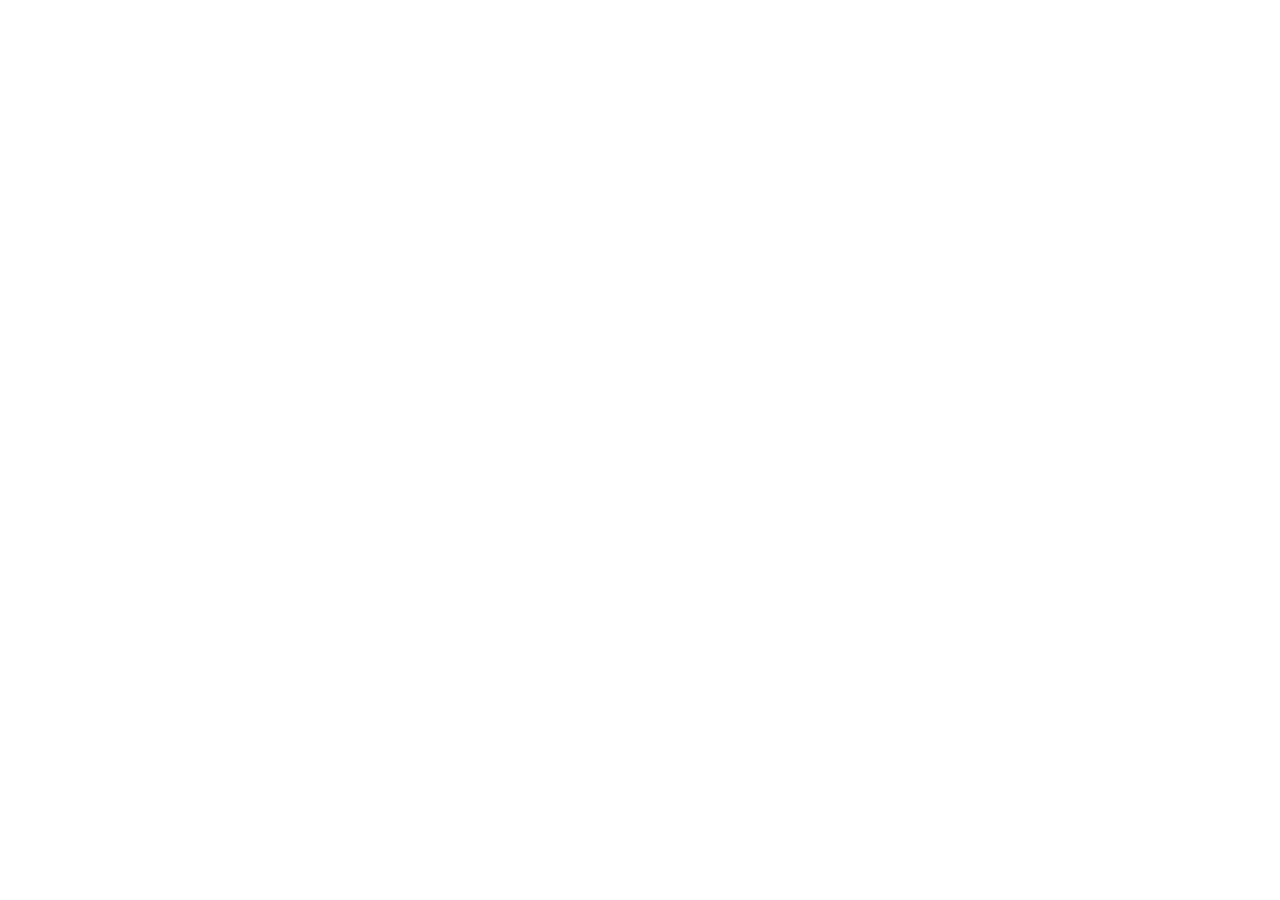
==== frontend/index.html @ d3bab78b "Add initial HTML structure for StudyDen" ====
<!DOCTYPE html>
<html lang="en">
<head>
    <meta charset="UTF-8">
    <meta name="viewport" content="width=device-width, initial-scale=1.0">
    <title>StudyDen — Your Focused Study Space</title>
    <link rel="preconnect" href="https://fonts.googleapis.com">
    <link rel="preconnect" href="https://fonts.gstatic.com" crossorigin>
    <link href="https://fonts.googleapis.com/css2?family=Plus+Jakarta+Sans:wght@400;500;600;700;800&display=swap" rel="stylesheet">
    <link rel="stylesheet" href="style.css">
</head>
<body>

    <div class="orb orb-1"></div>
    <div class="orb orb-2"></div>

    <main id="app-card">
        <div id="dynamic-content">
            </div>
    </main>

    <script src="app.js"></script>
</body>
</html>
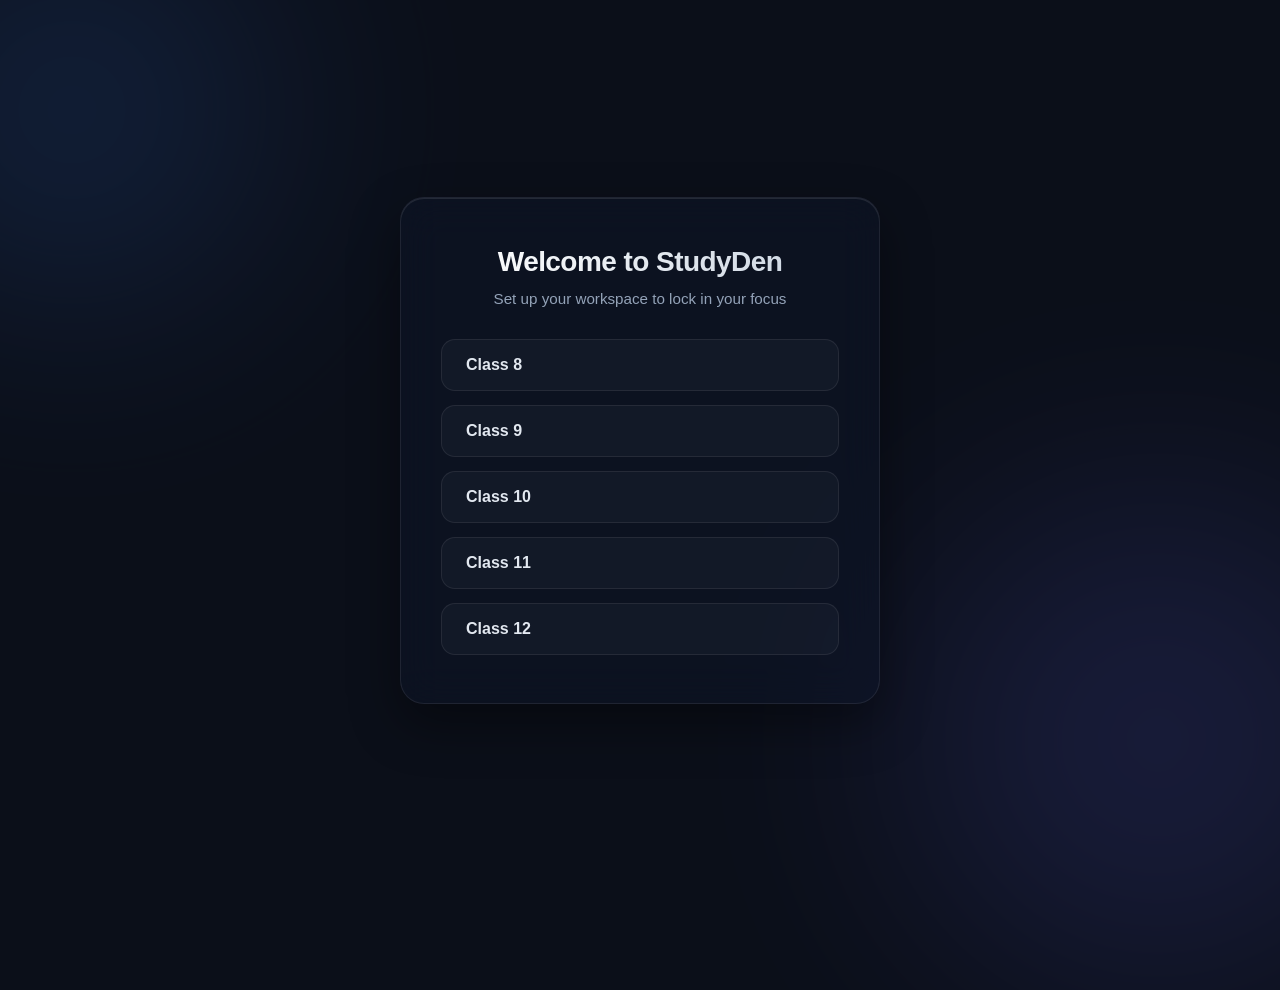
==== commit 305449fa: "Update index.html" ====
--- a/frontend/index.html
+++ b/frontend/index.html
@@ -3,7 +3,7 @@
 <head>
     <meta charset="UTF-8">
     <meta name="viewport" content="width=device-width, initial-scale=1.0">
-    <title>StudyDen — Your Focused Study Space</title>
+    <title>StudyDen — Welcome</title>
     <link rel="preconnect" href="https://fonts.googleapis.com">
     <link rel="preconnect" href="https://fonts.gstatic.com" crossorigin>
     <link href="https://fonts.googleapis.com/css2?family=Plus+Jakarta+Sans:wght@400;500;600;700;800&display=swap" rel="stylesheet">
--- a/frontend/style.css
+++ b/frontend/style.css
@@ -0,0 +1,337 @@
+/* ==========================================================================
+   RESET & FOUNDATIONS
+   ========================================================================== */
+* {
+    margin: 0;
+    padding: 0;
+    box-sizing: border-box;
+    font-family: 'Plus Jakarta Sans', sans-serif;
+}
+
+body {
+    background-color: #0b0f19;
+    color: #f8fafc;
+    min-height: 100vh;
+    display: flex;
+    justify-content: center;
+    align-items: center;
+    overflow: hidden;
+    position: relative;
+}
+
+/* ==========================================================================
+   AMBIENT BACKGROUND ORBS
+   ========================================================================== */
+.orb {
+    position: absolute;
+    border-radius: 50%;
+    filter: blur(120px);
+    opacity: 0.15;
+    z-index: 0;
+    pointer-events: none;
+}
+.orb-1 {
+    top: -10%;
+    left: -10%;
+    width: 400px;
+    height: 400px;
+    background: #3b82f6;
+}
+.orb-2 {
+    bottom: -10%;
+    right: -10%;
+    width: 500px;
+    height: 500px;
+    background: #6366f1;
+}
+
+/* ==========================================================================
+   THE FROSTED GLASS DESK CONTAINER
+   ========================================================================== */
+#app-card {
+    position: relative;
+    z-index: 10;
+    background: rgba(15, 23, 42, 0.45);
+    backdrop-filter: blur(20px);
+    -webkit-backdrop-filter: blur(20px);
+    border: 1px solid rgba(255, 255, 255, 0.08);
+    border-radius: 24px;
+    padding: 48px 40px;
+    width: 90%;
+    max-width: 480px;
+    box-shadow: 0 20px 50px rgba(0, 0, 0, 0.4), 
+                inset 0 1px 0 rgba(255, 255, 255, 0.1);
+    text-align: center;
+}
+
+h2 {
+    font-size: 1.75rem;
+    font-weight: 700;
+    letter-spacing: -0.02em;
+    margin-bottom: 12px;
+    background: linear-gradient(to right, #ffffff, #cbd5e1);
+    -webkit-background-clip: text;
+    -webkit-text-fill-color: transparent;
+}
+
+p {
+    color: #94a3b8;
+    font-size: 0.95rem;
+    margin-bottom: 32px;
+}
+
+/* ==========================================================================
+   ONBOARDING SELECTION BUTTONS
+   ========================================================================== */
+.btn-container {
+    display: flex;
+    flex-direction: column;
+    gap: 14px;
+}
+
+.option-btn {
+    background: rgba(255, 255, 255, 0.03);
+    border: 1px solid rgba(255, 255, 255, 0.08);
+    color: #e2e8f0;
+    padding: 16px;
+    font-size: 1rem;
+    font-weight: 600;
+    border-radius: 14px;
+    cursor: pointer;
+    text-align: left;
+    padding-left: 24px;
+    transition: all 0.3s cubic-bezier(0.25, 0.8, 0.25, 1);
+    position: relative;
+    overflow: hidden;
+}
+
+.option-btn:hover {
+    background: rgba(255, 255, 255, 0.07);
+    border-color: rgba(59, 130, 246, 0.5);
+    color: #ffffff;
+    transform: translateX(4px);
+    box-shadow: 0 4px 20px rgba(59, 130, 246, 0.15);
+}
+
+.option-btn:active {
+    transform: translateX(2px);
+}
+
+/* Back button subtle design */
+.back-btn {
+    background: transparent;
+    border: none;
+    color: #64748b;
+    font-weight: 500;
+    margin-top: 20px;
+    cursor: pointer;
+    font-size: 0.9rem;
+    transition: color 0.2s;
+}
+.back-btn:hover {
+    color: #f1f5f9;
+}
+
+/* ==========================================================================
+   THE PREMIUM 3D SHINING START BUTTON
+   ========================================================================== */
+.btn-3d-wrapper {
+    position: relative;
+    background: #1e3a8a; /* Deep structural base shadow color */
+    border-radius: 16px;
+    border: none;
+    padding: 0;
+    cursor: pointer;
+    outline-offset: 4px;
+    margin-top: 24px;
+    display: inline-block;
+    width: 100%;
+}
+
+/* The actual floating front face of the 3D button */
+.btn-3d-front {
+    display: block;
+    position: relative;
+    padding: 18px 40px;
+    border-radius: 16px;
+    font-size: 1.2rem;
+    font-weight: 800;
+    letter-spacing: 0.05em;
+    color: white;
+    background: linear-gradient(135deg, #3b82f6, #1d4ed8);
+    /* Moves the element upwards off its base to simulate physical height */
+    transform: translateY(-6px); 
+    transition: transform 150ms cubic-bezier(0.3, 0.7, 0.4, 1), filter 150ms;
+    overflow: hidden;
+    box-shadow: 0 10px 30px rgba(29, 78, 216, 0.3);
+}
+
+/* Hover State: Lift up higher and illuminate */
+.btn-3d-wrapper:hover .btn-3d-front {
+    transform: translateY(-8px);
+    filter: brightness(1.1);
+    box-shadow: 0 15px 35px rgba(59, 130, 246, 0.5), 
+                0 0 15px rgba(99, 102, 241, 0.6); /* Sparking neon halo aura */
+}
+
+/* Pressed State: Push downward flat into the structural base shadow */
+.btn-3d-wrapper:active .btn-3d-front {
+    transform: translateY(-2px);
+    box-shadow: 0 4px 10px rgba(29, 78, 216, 0.4);
+}
+
+/* Seamless Continuous Reflection Sheen */
+.btn-3d-front::before {
+    content: '';
+    position: absolute;
+    top: 0;
+    left: -150%;
+    width: 60%;
+    height: 100%;
+    background: linear-gradient(
+        to right,
+        rgba(255, 255, 255, 0) 0%,
+        rgba(255, 255, 255, 0.35) 50%,
+        rgba(255, 255, 255, 0) 100%
+    );
+    transform: skewX(-30deg);
+}
+
+.btn-3d-wrapper:hover .btn-3d-front::before {
+    left: 150%;
+    transition: left 0.8s ease-in-out;
+}
+
+/* ==========================================================================
+   DASHBOARD STRUCTURAL GRID
+   ========================================================================== */
+/* Dynamic utility class added by JS to expand the frosted workspace card */
+#app-card.dashboard-mode {
+    max-width: 780px;
+    width: 95%;
+    padding: 36px;
+    transition: max-width 0.5s cubic-bezier(0.25, 1, 0.5, 1);
+}
+
+.dashboard-header {
+    display: flex;
+    justify-content: space-between;
+    align-items: center;
+    text-align: left;
+    margin-bottom: 28px;
+    border-bottom: 1px solid rgba(255, 255, 255, 0.06);
+    padding-bottom: 16px;
+}
+
+.dashboard-header h2 {
+    margin-bottom: 4px;
+}
+
+.chapters-scroll-area {
+    display: flex;
+    flex-direction: column;
+    gap: 16px;
+    max-height: 55vh;
+    overflow-y: auto;
+    padding-right: 6px;
+}
+
+/* Elegant, minimal scrollbar design */
+.chapters-scroll-area::-webkit-scrollbar {
+    width: 6px;
+}
+.chapters-scroll-area::-webkit-scrollbar-thumb {
+    background: rgba(255, 255, 255, 0.1);
+    border-radius: 20px;
+}
+
+/* ==========================================================================
+   CHAPTER CARDS
+   ========================================================================== */
+.chapter-row {
+    background: rgba(255, 255, 255, 0.02);
+    border: 1px solid rgba(255, 255, 255, 0.05);
+    border-radius: 18px;
+    padding: 20px;
+    display: flex;
+    justify-content: space-between;
+    align-items: center;
+    gap: 24px;
+    transition: border-color 0.3s, background 0.3s;
+}
+
+.chapter-row:hover {
+    border-color: rgba(99, 102, 241, 0.25);
+    background: rgba(255, 255, 255, 0.03);
+}
+
+.chapter-info {
+    text-align: left;
+    flex: 1;
+}
+
+.chapter-num {
+    font-size: 0.75rem;
+    font-weight: 700;
+    text-transform: uppercase;
+    letter-spacing: 0.08em;
+    color: #6366f1;
+    display: block;
+    margin-bottom: 4px;
+}
+
+.chapter-name {
+    font-size: 1.15rem;
+    font-weight: 600;
+    color: #f1f5f9;
+}
+
+/* ==========================================================================
+   THE "LIVELY" STUDY MODE BUTTONS (NON-NEON)
+   ========================================================================== */
+.modes-group {
+    display: flex;
+    gap: 10px;
+}
+
+.mode-card-btn {
+    background: linear-gradient(135deg, rgba(255, 255, 255, 0.03), rgba(255, 255, 255, 0.01));
+    border: 1px solid rgba(255, 255, 255, 0.06);
+    color: #cbd5e1;
+    padding: 12px 16px;
+    font-size: 0.85rem;
+    font-weight: 600;
+    border-radius: 12px;
+    cursor: pointer;
+    display: flex;
+    align-items: center;
+    gap: 8px;
+    /* Springy cubic-bezier creates a lively bounce response instead of a rigid linear transition */
+    transition: all 0.4s cubic-bezier(0.175, 0.885, 0.32, 1.2);
+    position: relative;
+}
+
+/* Hover: Shifting rich solid gradients with soft depth shadows */
+.mode-card-btn:hover {
+    color: #ffffff;
+    background: linear-gradient(135deg, #4f46e5, #7c3aed);
+    border-color: transparent;
+    transform: translateY(-4px);
+    box-shadow: 0 8px 20px rgba(79, 70, 229, 0.3);
+}
+
+/* Color variations to keep the screen looking organic and full of life */
+.mode-card-btn.quiz:hover {
+    background: linear-gradient(135deg, #0284c7, #0369a1);
+    box-shadow: 0 8px 20px rgba(2, 132, 199, 0.3);
+}
+
+.mode-card-btn.tutor:hover {
+    background: linear-gradient(135deg, #059669, #047857);
+    box-shadow: 0 8px 20px rgba(5, 150, 105, 0.3);
+}
+
+/* Active Pressed state mimicking structural recoil */
+.mode-card-btn:active {
+    transform: translateY(-1px);
+}
